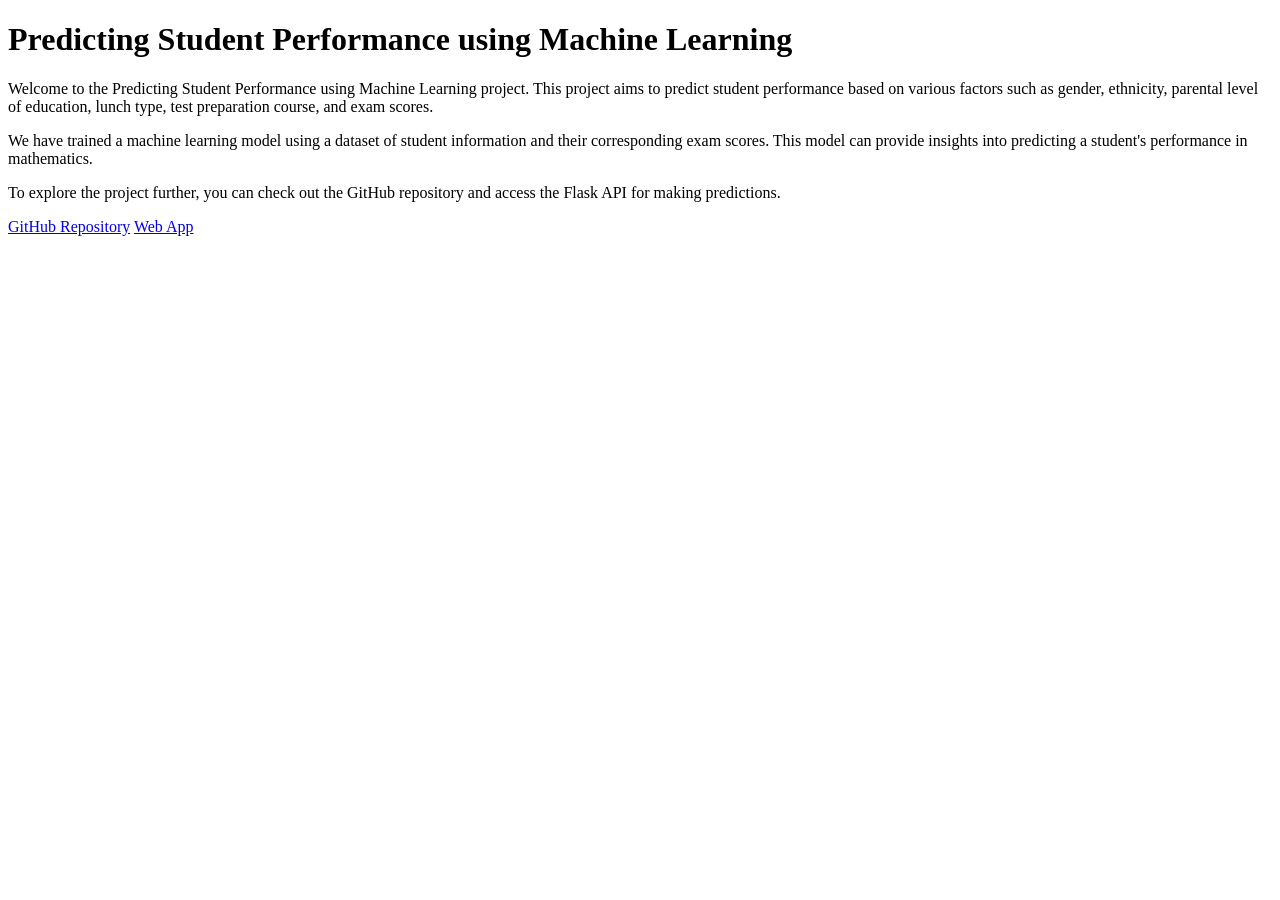
==== templates/index.html @ 509c031a "Initial commit - student performance ML project" ====
<!DOCTYPE html>
<html>
<head>
    <title>Predicting Student Performance using Machine Learning</title>
    <link rel="stylesheet" type="text/css" href="{{ url_for('static', filename='css/styles.css') }}">
</head>
<body>
    <div class="container">
        <h1>Predicting Student Performance using Machine Learning</h1>
        <p>Welcome to the Predicting Student Performance using Machine Learning project. This project aims to predict student performance based on various factors such as gender, ethnicity, parental level of education, lunch type, test preparation course, and exam scores.</p>
        <p>We have trained a machine learning model using a dataset of student information and their corresponding exam scores. This model can provide insights into predicting a student's performance in mathematics.</p>
        <p>To explore the project further, you can check out the GitHub repository and access the Flask API for making predictions.</p>
        <div class="button-container">
            <a href="https://github.com/skprasad117/Predicting-Student-Performance-Using-Machine-Learning" class="btn" target="_blank">GitHub Repository</a>
            <a href="/predictdata" class="btn">Web App</a>
        </div>
    </div>
</body>
</html>
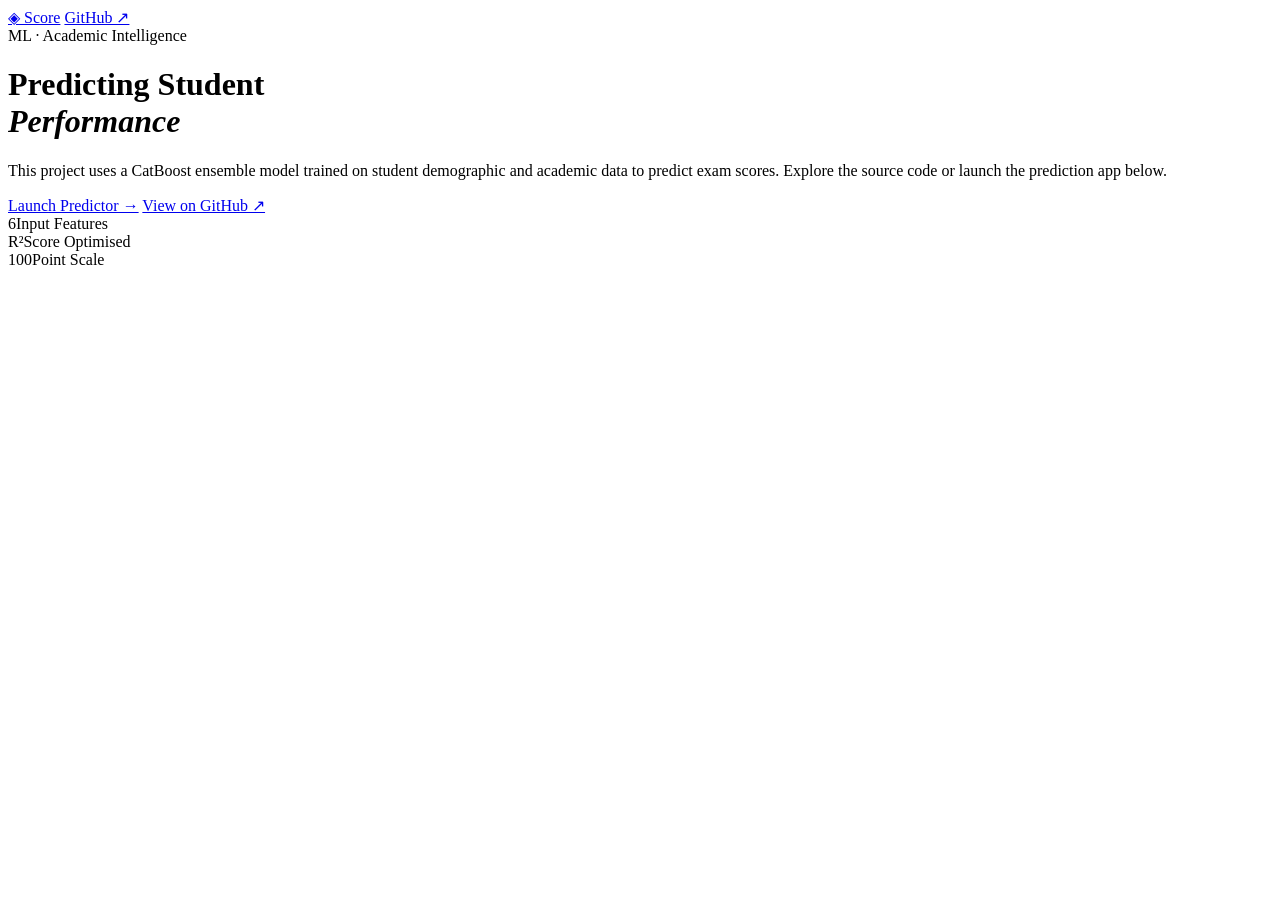
==== commit 13fa3f45: "Initial commit" ====
--- a/templates/index.html
+++ b/templates/index.html
@@ -1,19 +1,52 @@
 <!DOCTYPE html>
-<html>
+<html lang="en">
 <head>
-    <title>Predicting Student Performance using Machine Learning</title>
-    <link rel="stylesheet" type="text/css" href="{{ url_for('static', filename='css/styles.css') }}">
+  <meta charset="UTF-8" />
+  <meta name="viewport" content="width=device-width, initial-scale=1.0" />
+  <title>Score &middot; Home</title>
+  <link rel="preconnect" href="https://fonts.googleapis.com" />
+  <link rel="preconnect" href="https://fonts.gstatic.com" crossorigin />
+  <link href="https://fonts.googleapis.com/css2?family=Playfair+Display:ital,wght@0,600;0,800;1,600&family=DM+Mono:wght@400;500&family=Lora:wght@400;500&display=swap" rel="stylesheet" />
+  <link rel="stylesheet" href="{{ url_for('static', filename='css/styles.css') }}" />
 </head>
 <body>
-    <div class="container">
-        <h1>Predicting Student Performance using Machine Learning</h1>
-        <p>Welcome to the Predicting Student Performance using Machine Learning project. This project aims to predict student performance based on various factors such as gender, ethnicity, parental level of education, lunch type, test preparation course, and exam scores.</p>
-        <p>We have trained a machine learning model using a dataset of student information and their corresponding exam scores. This model can provide insights into predicting a student's performance in mathematics.</p>
-        <p>To explore the project further, you can check out the GitHub repository and access the Flask API for making predictions.</p>
-        <div class="button-container">
-            <a href="https://github.com/skprasad117/Predicting-Student-Performance-Using-Machine-Learning" class="btn" target="_blank">GitHub Repository</a>
-            <a href="/predictdata" class="btn">Web App</a>
-        </div>
+  <div class="bg-grid" aria-hidden="true"></div>
+  <div class="bg-orbs" aria-hidden="true">
+    <span class="orb orb-1"></span>
+    <span class="orb orb-2"></span>
+  </div>
+
+  <nav class="topnav">
+    <a href="/" class="nav-brand dm-mono">&#9672; Score</a>
+    <a href="https://github.com/shanky-ux/Predicting-Student-Performance-with-Machine-Learning" target="_blank" rel="noopener noreferrer" class="nav-link dm-mono">GitHub &#x2197;</a>
+  </nav>
+
+  <main class="landing-wrapper">
+    <div class="landing-card">
+      <div class="landing-badge dm-mono">
+        <span class="badge-dot"></span> ML &middot; Academic Intelligence
+      </div>
+      <h1 class="landing-title">
+        Predicting Student<br /><em>Performance</em>
+      </h1>
+      <p class="landing-desc">
+        This project uses a CatBoost ensemble model trained on student demographic
+        and academic data to predict exam scores. Explore the source
+        code or launch the prediction app below.
+      </p>
+      <div class="landing-actions">
+        <a href="/predictdata" class="btn-primary">Launch Predictor &#8594;</a>
+        <a href="https://github.com/shanky-ux/Predicting-Student-Performance-with-Machine-Learning"
+           target="_blank" rel="noopener noreferrer" class="btn-ghost">View on GitHub &#x2197;</a>
+      </div>
+      <div class="landing-stats">
+        <div class="stat"><span class="stat-val">6</span><span class="stat-label dm-mono">Input Features</span></div>
+        <div class="stat-divider"></div>
+        <div class="stat"><span class="stat-val">R&sup2;</span><span class="stat-label dm-mono">Score Optimised</span></div>
+        <div class="stat-divider"></div>
+        <div class="stat"><span class="stat-val">100</span><span class="stat-label dm-mono">Point Scale</span></div>
+      </div>
     </div>
+  </main>
 </body>
 </html>
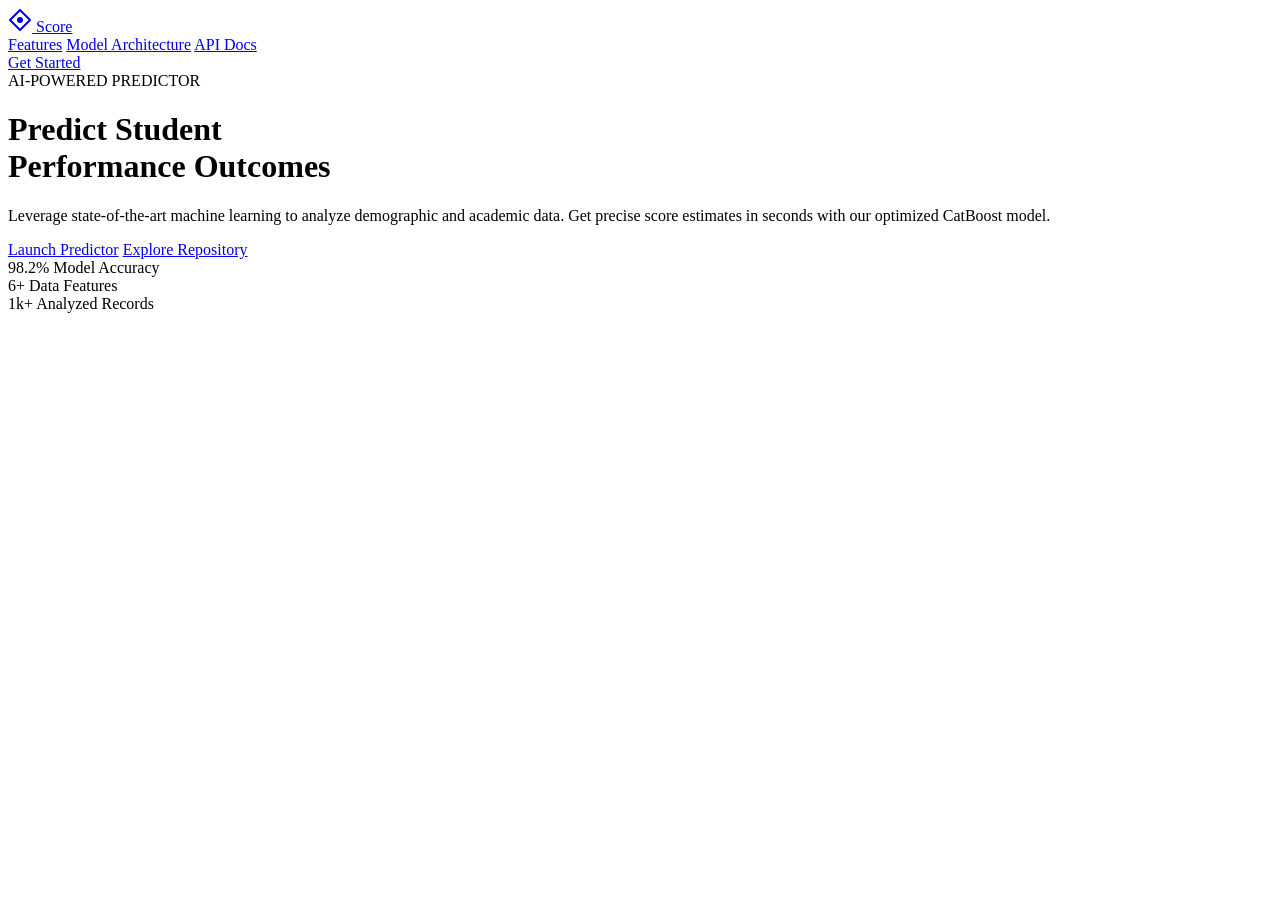
==== commit c2a8639a: "Modern Dark Theme UI overhaul (Kilo inspired)" ====
--- a/templates/index.html
+++ b/templates/index.html
@@ -3,10 +3,10 @@
 <head>
   <meta charset="UTF-8" />
   <meta name="viewport" content="width=device-width, initial-scale=1.0" />
-  <title>Score &middot; Home</title>
+  <title>Score &middot; AI Prediction</title>
   <link rel="preconnect" href="https://fonts.googleapis.com" />
   <link rel="preconnect" href="https://fonts.gstatic.com" crossorigin />
-  <link href="https://fonts.googleapis.com/css2?family=Playfair+Display:ital,wght@0,600;0,800;1,600&family=DM+Mono:wght@400;500&family=Lora:wght@400;500&display=swap" rel="stylesheet" />
+  <link href="https://fonts.googleapis.com/css2?family=Outfit:wght@300;400;500;600;700;800&family=Inter:wght@300;400;500;600&family=JetBrains+Mono:wght@400;500&display=swap" rel="stylesheet" />
   <link rel="stylesheet" href="{{ url_for('static', filename='css/styles.css') }}" />
 </head>
 <body>
@@ -17,34 +17,62 @@
   </div>
 
   <nav class="topnav">
-    <a href="/" class="nav-brand dm-mono">&#9672; Score</a>
-    <a href="https://github.com/shanky-ux/Predicting-Student-Performance-with-Machine-Learning" target="_blank" rel="noopener noreferrer" class="nav-link dm-mono">GitHub &#x2197;</a>
+    <div class="nav-left">
+      <a href="/" class="nav-brand">
+        <svg class="brand-logo" width="24" height="24" viewBox="0 0 24 24" fill="none" xmlns="http://www.w3.org/2000/svg">
+          <path d="M12 2L2 12L12 22L22 12L12 2Z" stroke="currentColor" stroke-width="2" stroke-linecap="round" stroke-linejoin="round"/>
+          <circle cx="12" cy="12" r="3" fill="currentColor"/>
+        </svg>
+        <span>Score</span>
+      </a>
+    </div>
+    <div class="nav-center">
+      <a href="https://github.com/shanky-ux/Predicting-Student-Performance-with-Machine-Learning" target="_blank" class="nav-link">Features</a>
+      <a href="#" class="nav-link">Model Architecture</a>
+      <a href="#" class="nav-link">API Docs</a>
+    </div>
+    <div class="nav-right">
+      <a href="/predictdata" class="nav-cta">Get Started</a>
+    </div>
   </nav>
 
   <main class="landing-wrapper">
-    <div class="landing-card">
-      <div class="landing-badge dm-mono">
-        <span class="badge-dot"></span> ML &middot; Academic Intelligence
+    <div class="hero-section text-center">
+      <div class="pill-badge">
+        <span class="pill-dot"></span>
+        <span>AI-POWERED PREDICTOR</span>
       </div>
-      <h1 class="landing-title">
-        Predicting Student<br /><em>Performance</em>
+      
+      <h1 class="hero-title">
+        Predict Student<br />
+        <span class="text-gradient">Performance Outcomes</span>
       </h1>
-      <p class="landing-desc">
-        This project uses a CatBoost ensemble model trained on student demographic
-        and academic data to predict exam scores. Explore the source
-        code or launch the prediction app below.
+      
+      <p class="hero-subtitle">
+        Leverage state-of-the-art machine learning to analyze demographic and academic 
+        data. Get precise score estimates in seconds with our optimized CatBoost model.
       </p>
-      <div class="landing-actions">
-        <a href="/predictdata" class="btn-primary">Launch Predictor &#8594;</a>
-        <a href="https://github.com/shanky-ux/Predicting-Student-Performance-with-Machine-Learning"
-           target="_blank" rel="noopener noreferrer" class="btn-ghost">View on GitHub &#x2197;</a>
+      
+      <div class="hero-actions">
+        <a href="/predictdata" class="btn-primary">Launch Predictor</a>
+        <a href="https://github.com/shanky-ux/Predicting-Student-Performance-with-Machine-Learning" target="_blank" class="btn-secondary">Explore Repository</a>
       </div>
-      <div class="landing-stats">
-        <div class="stat"><span class="stat-val">6</span><span class="stat-label dm-mono">Input Features</span></div>
+
+      <div class="hero-stats">
+        <div class="stat-item">
+          <span class="stat-value">98.2%</span>
+          <span class="stat-label">Model Accuracy</span>
+        </div>
         <div class="stat-divider"></div>
-        <div class="stat"><span class="stat-val">R&sup2;</span><span class="stat-label dm-mono">Score Optimised</span></div>
+        <div class="stat-item">
+          <span class="stat-value">6+</span>
+          <span class="stat-label">Data Features</span>
+        </div>
         <div class="stat-divider"></div>
-        <div class="stat"><span class="stat-val">100</span><span class="stat-label dm-mono">Point Scale</span></div>
+        <div class="stat-item">
+          <span class="stat-value">1k+</span>
+          <span class="stat-label">Analyzed Records</span>
+        </div>
       </div>
     </div>
   </main>
